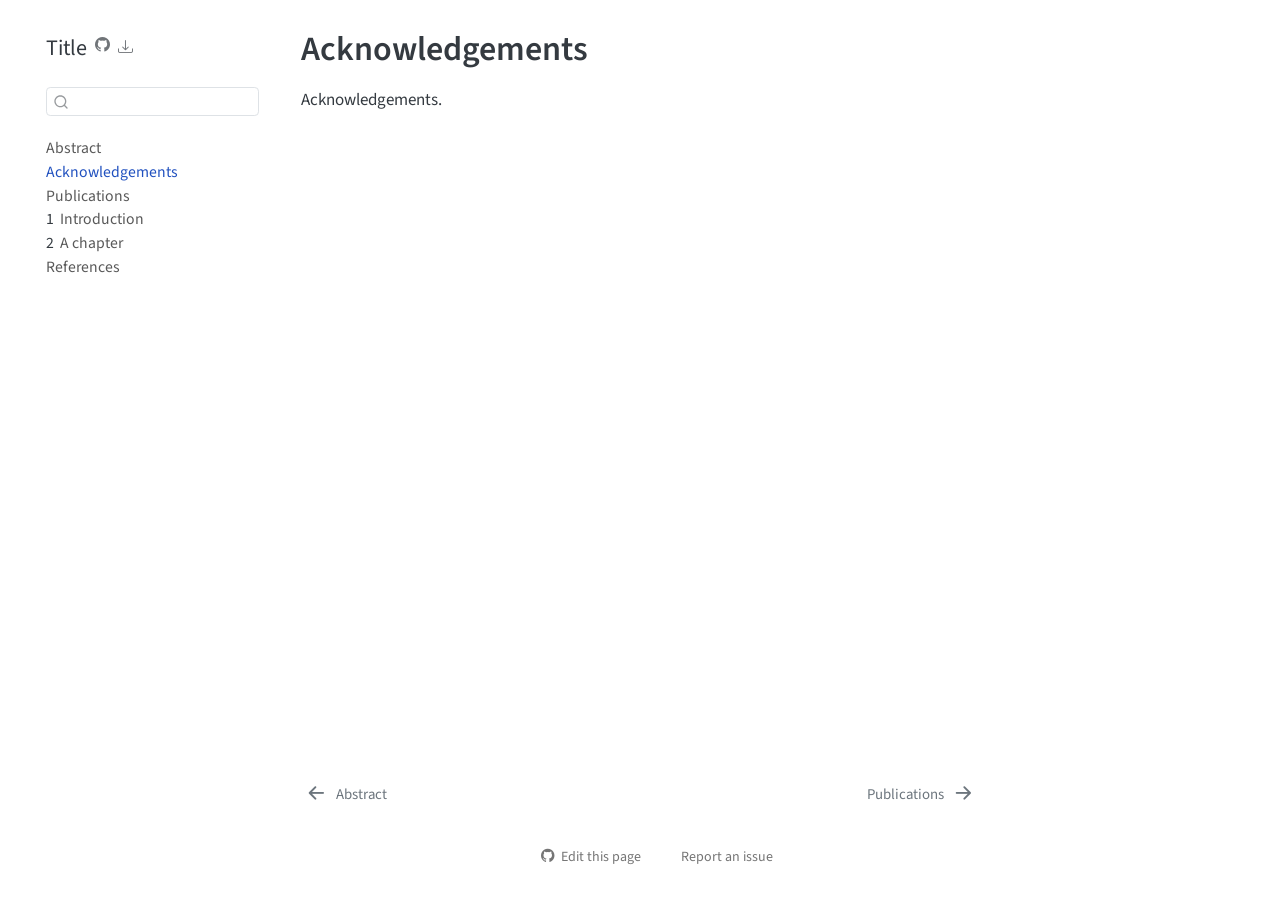
==== acknowledgements.html @ a0afe53c "deploy: e8bceeb4432bc8965a6235ccd504f57ce8adf766" ====
<!DOCTYPE html>
<html xmlns="http://www.w3.org/1999/xhtml" lang="en" xml:lang="en"><head>

<meta charset="utf-8">
<meta name="generator" content="quarto-1.6.39">

<meta name="viewport" content="width=device-width, initial-scale=1.0, user-scalable=yes">


<title>Acknowledgements – Title</title>
<style>
code{white-space: pre-wrap;}
span.smallcaps{font-variant: small-caps;}
div.columns{display: flex; gap: min(4vw, 1.5em);}
div.column{flex: auto; overflow-x: auto;}
div.hanging-indent{margin-left: 1.5em; text-indent: -1.5em;}
ul.task-list{list-style: none;}
ul.task-list li input[type="checkbox"] {
  width: 0.8em;
  margin: 0 0.8em 0.2em -1em; /* quarto-specific, see https://github.com/quarto-dev/quarto-cli/issues/4556 */ 
  vertical-align: middle;
}
</style>


<script src="site_libs/quarto-nav/quarto-nav.js"></script>
<script src="site_libs/quarto-nav/headroom.min.js"></script>
<script src="site_libs/clipboard/clipboard.min.js"></script>
<script src="site_libs/quarto-search/autocomplete.umd.js"></script>
<script src="site_libs/quarto-search/fuse.min.js"></script>
<script src="site_libs/quarto-search/quarto-search.js"></script>
<meta name="quarto:offset" content="./">
<link href="./publications.html" rel="next">
<link href="./index.html" rel="prev">
<script src="site_libs/quarto-html/quarto.js"></script>
<script src="site_libs/quarto-html/popper.min.js"></script>
<script src="site_libs/quarto-html/tippy.umd.min.js"></script>
<script src="site_libs/quarto-html/anchor.min.js"></script>
<link href="site_libs/quarto-html/tippy.css" rel="stylesheet">
<link href="site_libs/quarto-html/quarto-syntax-highlighting-e26003cea8cd680ca0c55a263523d882.css" rel="stylesheet" id="quarto-text-highlighting-styles">
<script src="site_libs/bootstrap/bootstrap.min.js"></script>
<link href="site_libs/bootstrap/bootstrap-icons.css" rel="stylesheet">
<link href="site_libs/bootstrap/bootstrap-4c4f62826f3a4cb0964c970e3b1a35b2.min.css" rel="stylesheet" append-hash="true" id="quarto-bootstrap" data-mode="light">
<script id="quarto-search-options" type="application/json">{
  "location": "sidebar",
  "copy-button": false,
  "collapse-after": 3,
  "panel-placement": "start",
  "type": "textbox",
  "limit": 50,
  "keyboard-shortcut": [
    "f",
    "/",
    "s"
  ],
  "show-item-context": false,
  "language": {
    "search-no-results-text": "No results",
    "search-matching-documents-text": "matching documents",
    "search-copy-link-title": "Copy link to search",
    "search-hide-matches-text": "Hide additional matches",
    "search-more-match-text": "more match in this document",
    "search-more-matches-text": "more matches in this document",
    "search-clear-button-title": "Clear",
    "search-text-placeholder": "",
    "search-detached-cancel-button-title": "Cancel",
    "search-submit-button-title": "Submit",
    "search-label": "Search"
  }
}</script>
<script async="" src="https://hypothes.is/embed.js"></script>
<script>
  window.document.addEventListener("DOMContentLoaded", function (_event) {
    document.body.classList.add('hypothesis-enabled');
  });
</script>


</head>

<body class="nav-sidebar floating">

<div id="quarto-search-results"></div>
  <header id="quarto-header" class="headroom fixed-top">
  <nav class="quarto-secondary-nav">
    <div class="container-fluid d-flex">
      <button type="button" class="quarto-btn-toggle btn" data-bs-toggle="collapse" role="button" data-bs-target=".quarto-sidebar-collapse-item" aria-controls="quarto-sidebar" aria-expanded="false" aria-label="Toggle sidebar navigation" onclick="if (window.quartoToggleHeadroom) { window.quartoToggleHeadroom(); }">
        <i class="bi bi-layout-text-sidebar-reverse"></i>
      </button>
        <nav class="quarto-page-breadcrumbs" aria-label="breadcrumb"><ol class="breadcrumb"><li class="breadcrumb-item"><a href="./acknowledgements.html">Acknowledgements</a></li></ol></nav>
        <a class="flex-grow-1" role="navigation" data-bs-toggle="collapse" data-bs-target=".quarto-sidebar-collapse-item" aria-controls="quarto-sidebar" aria-expanded="false" aria-label="Toggle sidebar navigation" onclick="if (window.quartoToggleHeadroom) { window.quartoToggleHeadroom(); }">      
        </a>
      <button type="button" class="btn quarto-search-button" aria-label="Search" onclick="window.quartoOpenSearch();">
        <i class="bi bi-search"></i>
      </button>
    </div>
  </nav>
</header>
<!-- content -->
<div id="quarto-content" class="quarto-container page-columns page-rows-contents page-layout-article">
<!-- sidebar -->
  <nav id="quarto-sidebar" class="sidebar collapse collapse-horizontal quarto-sidebar-collapse-item sidebar-navigation floating overflow-auto">
    <div class="pt-lg-2 mt-2 text-left sidebar-header">
    <div class="sidebar-title mb-0 py-0">
      <a href="./">Title</a> 
        <div class="sidebar-tools-main">
    <a href="https://github.com/haiiliin/quarto-polyu-thesis" title="Source Code" class="quarto-navigation-tool px-1" aria-label="Source Code"><i class="bi bi-github"></i></a>
    <div class="dropdown">
      <a href="" title="Download" id="quarto-navigation-tool-dropdown-0" class="quarto-navigation-tool dropdown-toggle px-1" data-bs-toggle="dropdown" aria-expanded="false" role="link" aria-label="Download"><i class="bi bi-download"></i></a>
      <ul class="dropdown-menu" aria-labelledby="quarto-navigation-tool-dropdown-0">
          <li>
            <a class="dropdown-item sidebar-tools-main-item" href="./polyu-thesis.pdf">
              <i class="bi bi-file-pdf pe-1"></i>
            Download PDF
            </a>
          </li>
          <li>
            <a class="dropdown-item sidebar-tools-main-item" href="./polyu-thesis.docx">
              <i class="bi bi-file-word pe-1"></i>
            Download Docx
            </a>
          </li>
      </ul>
    </div>
</div>
    </div>
      </div>
        <div class="mt-2 flex-shrink-0 align-items-center">
        <div class="sidebar-search">
        <div id="quarto-search" class="" title="Search"></div>
        </div>
        </div>
    <div class="sidebar-menu-container"> 
    <ul class="list-unstyled mt-1">
        <li class="sidebar-item">
  <div class="sidebar-item-container"> 
  <a href="./index.html" class="sidebar-item-text sidebar-link">
 <span class="menu-text">Abstract</span></a>
  </div>
</li>
        <li class="sidebar-item">
  <div class="sidebar-item-container"> 
  <a href="./acknowledgements.html" class="sidebar-item-text sidebar-link active">
 <span class="menu-text">Acknowledgements</span></a>
  </div>
</li>
        <li class="sidebar-item">
  <div class="sidebar-item-container"> 
  <a href="./publications.html" class="sidebar-item-text sidebar-link">
 <span class="menu-text">Publications</span></a>
  </div>
</li>
        <li class="sidebar-item">
  <div class="sidebar-item-container"> 
  <a href="./chapters/01-introduction.html" class="sidebar-item-text sidebar-link">
 <span class="menu-text"><span class="chapter-number">1</span>&nbsp; <span class="chapter-title">Introduction</span></span></a>
  </div>
</li>
        <li class="sidebar-item">
  <div class="sidebar-item-container"> 
  <a href="./chapters/02-chapter-2.html" class="sidebar-item-text sidebar-link">
 <span class="menu-text"><span class="chapter-number">2</span>&nbsp; <span class="chapter-title">A chapter</span></span></a>
  </div>
</li>
        <li class="sidebar-item">
  <div class="sidebar-item-container"> 
  <a href="./references.html" class="sidebar-item-text sidebar-link">
 <span class="menu-text">References</span></a>
  </div>
</li>
    </ul>
    </div>
</nav>
<div id="quarto-sidebar-glass" class="quarto-sidebar-collapse-item" data-bs-toggle="collapse" data-bs-target=".quarto-sidebar-collapse-item"></div>
<!-- margin-sidebar -->
    <div id="quarto-margin-sidebar" class="sidebar margin-sidebar zindex-bottom">
        
    </div>
<!-- main -->
<main class="content" id="quarto-document-content">

<header id="title-block-header" class="quarto-title-block default">
<div class="quarto-title">
<h1 class="title">Acknowledgements</h1>
</div>



<div class="quarto-title-meta">

    
  
    
  </div>
  


</header>


<p>Acknowledgements.</p>



</main> <!-- /main -->
<script id="quarto-html-after-body" type="application/javascript">
window.document.addEventListener("DOMContentLoaded", function (event) {
  const toggleBodyColorMode = (bsSheetEl) => {
    const mode = bsSheetEl.getAttribute("data-mode");
    const bodyEl = window.document.querySelector("body");
    if (mode === "dark") {
      bodyEl.classList.add("quarto-dark");
      bodyEl.classList.remove("quarto-light");
    } else {
      bodyEl.classList.add("quarto-light");
      bodyEl.classList.remove("quarto-dark");
    }
  }
  const toggleBodyColorPrimary = () => {
    const bsSheetEl = window.document.querySelector("link#quarto-bootstrap");
    if (bsSheetEl) {
      toggleBodyColorMode(bsSheetEl);
    }
  }
  toggleBodyColorPrimary();  
  const icon = "";
  const anchorJS = new window.AnchorJS();
  anchorJS.options = {
    placement: 'right',
    icon: icon
  };
  anchorJS.add('.anchored');
  const isCodeAnnotation = (el) => {
    for (const clz of el.classList) {
      if (clz.startsWith('code-annotation-')) {                     
        return true;
      }
    }
    return false;
  }
  const onCopySuccess = function(e) {
    // button target
    const button = e.trigger;
    // don't keep focus
    button.blur();
    // flash "checked"
    button.classList.add('code-copy-button-checked');
    var currentTitle = button.getAttribute("title");
    button.setAttribute("title", "Copied!");
    let tooltip;
    if (window.bootstrap) {
      button.setAttribute("data-bs-toggle", "tooltip");
      button.setAttribute("data-bs-placement", "left");
      button.setAttribute("data-bs-title", "Copied!");
      tooltip = new bootstrap.Tooltip(button, 
        { trigger: "manual", 
          customClass: "code-copy-button-tooltip",
          offset: [0, -8]});
      tooltip.show();    
    }
    setTimeout(function() {
      if (tooltip) {
        tooltip.hide();
        button.removeAttribute("data-bs-title");
        button.removeAttribute("data-bs-toggle");
        button.removeAttribute("data-bs-placement");
      }
      button.setAttribute("title", currentTitle);
      button.classList.remove('code-copy-button-checked');
    }, 1000);
    // clear code selection
    e.clearSelection();
  }
  const getTextToCopy = function(trigger) {
      const codeEl = trigger.previousElementSibling.cloneNode(true);
      for (const childEl of codeEl.children) {
        if (isCodeAnnotation(childEl)) {
          childEl.remove();
        }
      }
      return codeEl.innerText;
  }
  const clipboard = new window.ClipboardJS('.code-copy-button:not([data-in-quarto-modal])', {
    text: getTextToCopy
  });
  clipboard.on('success', onCopySuccess);
  if (window.document.getElementById('quarto-embedded-source-code-modal')) {
    const clipboardModal = new window.ClipboardJS('.code-copy-button[data-in-quarto-modal]', {
      text: getTextToCopy,
      container: window.document.getElementById('quarto-embedded-source-code-modal')
    });
    clipboardModal.on('success', onCopySuccess);
  }
    var localhostRegex = new RegExp(/^(?:http|https):\/\/localhost\:?[0-9]*\//);
    var mailtoRegex = new RegExp(/^mailto:/);
      var filterRegex = new RegExp('/' + window.location.host + '/');
    var isInternal = (href) => {
        return filterRegex.test(href) || localhostRegex.test(href) || mailtoRegex.test(href);
    }
    // Inspect non-navigation links and adorn them if external
 	var links = window.document.querySelectorAll('a[href]:not(.nav-link):not(.navbar-brand):not(.toc-action):not(.sidebar-link):not(.sidebar-item-toggle):not(.pagination-link):not(.no-external):not([aria-hidden]):not(.dropdown-item):not(.quarto-navigation-tool):not(.about-link)');
    for (var i=0; i<links.length; i++) {
      const link = links[i];
      if (!isInternal(link.href)) {
        // undo the damage that might have been done by quarto-nav.js in the case of
        // links that we want to consider external
        if (link.dataset.originalHref !== undefined) {
          link.href = link.dataset.originalHref;
        }
          // target, if specified
          link.setAttribute("target", "_blank");
          if (link.getAttribute("rel") === null) {
            link.setAttribute("rel", "noopener");
          }
      }
    }
  function tippyHover(el, contentFn, onTriggerFn, onUntriggerFn) {
    const config = {
      allowHTML: true,
      maxWidth: 500,
      delay: 100,
      arrow: false,
      appendTo: function(el) {
          return el.parentElement;
      },
      interactive: true,
      interactiveBorder: 10,
      theme: 'quarto',
      placement: 'bottom-start',
    };
    if (contentFn) {
      config.content = contentFn;
    }
    if (onTriggerFn) {
      config.onTrigger = onTriggerFn;
    }
    if (onUntriggerFn) {
      config.onUntrigger = onUntriggerFn;
    }
    window.tippy(el, config); 
  }
  const noterefs = window.document.querySelectorAll('a[role="doc-noteref"]');
  for (var i=0; i<noterefs.length; i++) {
    const ref = noterefs[i];
    tippyHover(ref, function() {
      // use id or data attribute instead here
      let href = ref.getAttribute('data-footnote-href') || ref.getAttribute('href');
      try { href = new URL(href).hash; } catch {}
      const id = href.replace(/^#\/?/, "");
      const note = window.document.getElementById(id);
      if (note) {
        return note.innerHTML;
      } else {
        return "";
      }
    });
  }
  const xrefs = window.document.querySelectorAll('a.quarto-xref');
  const processXRef = (id, note) => {
    // Strip column container classes
    const stripColumnClz = (el) => {
      el.classList.remove("page-full", "page-columns");
      if (el.children) {
        for (const child of el.children) {
          stripColumnClz(child);
        }
      }
    }
    stripColumnClz(note)
    if (id === null || id.startsWith('sec-')) {
      // Special case sections, only their first couple elements
      const container = document.createElement("div");
      if (note.children && note.children.length > 2) {
        container.appendChild(note.children[0].cloneNode(true));
        for (let i = 1; i < note.children.length; i++) {
          const child = note.children[i];
          if (child.tagName === "P" && child.innerText === "") {
            continue;
          } else {
            container.appendChild(child.cloneNode(true));
            break;
          }
        }
        if (window.Quarto?.typesetMath) {
          window.Quarto.typesetMath(container);
        }
        return container.innerHTML
      } else {
        if (window.Quarto?.typesetMath) {
          window.Quarto.typesetMath(note);
        }
        return note.innerHTML;
      }
    } else {
      // Remove any anchor links if they are present
      const anchorLink = note.querySelector('a.anchorjs-link');
      if (anchorLink) {
        anchorLink.remove();
      }
      if (window.Quarto?.typesetMath) {
        window.Quarto.typesetMath(note);
      }
      if (note.classList.contains("callout")) {
        return note.outerHTML;
      } else {
        return note.innerHTML;
      }
    }
  }
  for (var i=0; i<xrefs.length; i++) {
    const xref = xrefs[i];
    tippyHover(xref, undefined, function(instance) {
      instance.disable();
      let url = xref.getAttribute('href');
      let hash = undefined; 
      if (url.startsWith('#')) {
        hash = url;
      } else {
        try { hash = new URL(url).hash; } catch {}
      }
      if (hash) {
        const id = hash.replace(/^#\/?/, "");
        const note = window.document.getElementById(id);
        if (note !== null) {
          try {
            const html = processXRef(id, note.cloneNode(true));
            instance.setContent(html);
          } finally {
            instance.enable();
            instance.show();
          }
        } else {
          // See if we can fetch this
          fetch(url.split('#')[0])
          .then(res => res.text())
          .then(html => {
            const parser = new DOMParser();
            const htmlDoc = parser.parseFromString(html, "text/html");
            const note = htmlDoc.getElementById(id);
            if (note !== null) {
              const html = processXRef(id, note);
              instance.setContent(html);
            } 
          }).finally(() => {
            instance.enable();
            instance.show();
          });
        }
      } else {
        // See if we can fetch a full url (with no hash to target)
        // This is a special case and we should probably do some content thinning / targeting
        fetch(url)
        .then(res => res.text())
        .then(html => {
          const parser = new DOMParser();
          const htmlDoc = parser.parseFromString(html, "text/html");
          const note = htmlDoc.querySelector('main.content');
          if (note !== null) {
            // This should only happen for chapter cross references
            // (since there is no id in the URL)
            // remove the first header
            if (note.children.length > 0 && note.children[0].tagName === "HEADER") {
              note.children[0].remove();
            }
            const html = processXRef(null, note);
            instance.setContent(html);
          } 
        }).finally(() => {
          instance.enable();
          instance.show();
        });
      }
    }, function(instance) {
    });
  }
      let selectedAnnoteEl;
      const selectorForAnnotation = ( cell, annotation) => {
        let cellAttr = 'data-code-cell="' + cell + '"';
        let lineAttr = 'data-code-annotation="' +  annotation + '"';
        const selector = 'span[' + cellAttr + '][' + lineAttr + ']';
        return selector;
      }
      const selectCodeLines = (annoteEl) => {
        const doc = window.document;
        const targetCell = annoteEl.getAttribute("data-target-cell");
        const targetAnnotation = annoteEl.getAttribute("data-target-annotation");
        const annoteSpan = window.document.querySelector(selectorForAnnotation(targetCell, targetAnnotation));
        const lines = annoteSpan.getAttribute("data-code-lines").split(",");
        const lineIds = lines.map((line) => {
          return targetCell + "-" + line;
        })
        let top = null;
        let height = null;
        let parent = null;
        if (lineIds.length > 0) {
            //compute the position of the single el (top and bottom and make a div)
            const el = window.document.getElementById(lineIds[0]);
            top = el.offsetTop;
            height = el.offsetHeight;
            parent = el.parentElement.parentElement;
          if (lineIds.length > 1) {
            const lastEl = window.document.getElementById(lineIds[lineIds.length - 1]);
            const bottom = lastEl.offsetTop + lastEl.offsetHeight;
            height = bottom - top;
          }
          if (top !== null && height !== null && parent !== null) {
            // cook up a div (if necessary) and position it 
            let div = window.document.getElementById("code-annotation-line-highlight");
            if (div === null) {
              div = window.document.createElement("div");
              div.setAttribute("id", "code-annotation-line-highlight");
              div.style.position = 'absolute';
              parent.appendChild(div);
            }
            div.style.top = top - 2 + "px";
            div.style.height = height + 4 + "px";
            div.style.left = 0;
            let gutterDiv = window.document.getElementById("code-annotation-line-highlight-gutter");
            if (gutterDiv === null) {
              gutterDiv = window.document.createElement("div");
              gutterDiv.setAttribute("id", "code-annotation-line-highlight-gutter");
              gutterDiv.style.position = 'absolute';
              const codeCell = window.document.getElementById(targetCell);
              const gutter = codeCell.querySelector('.code-annotation-gutter');
              gutter.appendChild(gutterDiv);
            }
            gutterDiv.style.top = top - 2 + "px";
            gutterDiv.style.height = height + 4 + "px";
          }
          selectedAnnoteEl = annoteEl;
        }
      };
      const unselectCodeLines = () => {
        const elementsIds = ["code-annotation-line-highlight", "code-annotation-line-highlight-gutter"];
        elementsIds.forEach((elId) => {
          const div = window.document.getElementById(elId);
          if (div) {
            div.remove();
          }
        });
        selectedAnnoteEl = undefined;
      };
        // Handle positioning of the toggle
    window.addEventListener(
      "resize",
      throttle(() => {
        elRect = undefined;
        if (selectedAnnoteEl) {
          selectCodeLines(selectedAnnoteEl);
        }
      }, 10)
    );
    function throttle(fn, ms) {
    let throttle = false;
    let timer;
      return (...args) => {
        if(!throttle) { // first call gets through
            fn.apply(this, args);
            throttle = true;
        } else { // all the others get throttled
            if(timer) clearTimeout(timer); // cancel #2
            timer = setTimeout(() => {
              fn.apply(this, args);
              timer = throttle = false;
            }, ms);
        }
      };
    }
      // Attach click handler to the DT
      const annoteDls = window.document.querySelectorAll('dt[data-target-cell]');
      for (const annoteDlNode of annoteDls) {
        annoteDlNode.addEventListener('click', (event) => {
          const clickedEl = event.target;
          if (clickedEl !== selectedAnnoteEl) {
            unselectCodeLines();
            const activeEl = window.document.querySelector('dt[data-target-cell].code-annotation-active');
            if (activeEl) {
              activeEl.classList.remove('code-annotation-active');
            }
            selectCodeLines(clickedEl);
            clickedEl.classList.add('code-annotation-active');
          } else {
            // Unselect the line
            unselectCodeLines();
            clickedEl.classList.remove('code-annotation-active');
          }
        });
      }
  const findCites = (el) => {
    const parentEl = el.parentElement;
    if (parentEl) {
      const cites = parentEl.dataset.cites;
      if (cites) {
        return {
          el,
          cites: cites.split(' ')
        };
      } else {
        return findCites(el.parentElement)
      }
    } else {
      return undefined;
    }
  };
  var bibliorefs = window.document.querySelectorAll('a[role="doc-biblioref"]');
  for (var i=0; i<bibliorefs.length; i++) {
    const ref = bibliorefs[i];
    const citeInfo = findCites(ref);
    if (citeInfo) {
      tippyHover(citeInfo.el, function() {
        var popup = window.document.createElement('div');
        citeInfo.cites.forEach(function(cite) {
          var citeDiv = window.document.createElement('div');
          citeDiv.classList.add('hanging-indent');
          citeDiv.classList.add('csl-entry');
          var biblioDiv = window.document.getElementById('ref-' + cite);
          if (biblioDiv) {
            citeDiv.innerHTML = biblioDiv.innerHTML;
          }
          popup.appendChild(citeDiv);
        });
        return popup.innerHTML;
      });
    }
  }
});
</script>
<nav class="page-navigation">
  <div class="nav-page nav-page-previous">
      <a href="./index.html" class="pagination-link" aria-label="Abstract">
        <i class="bi bi-arrow-left-short"></i> <span class="nav-page-text">Abstract</span>
      </a>          
  </div>
  <div class="nav-page nav-page-next">
      <a href="./publications.html" class="pagination-link" aria-label="Publications">
        <span class="nav-page-text">Publications</span> <i class="bi bi-arrow-right-short"></i>
      </a>
  </div>
</nav>
</div> <!-- /content -->




<footer class="footer"><div class="nav-footer"><div class="nav-footer-center"><div class="toc-actions"><ul><li><a href="https://github.com/haiiliin/quarto-polyu-thesis/edit/main/acknowledgements.qmd" class="toc-action"><i class="bi bi-github"></i>Edit this page</a></li><li><a href="https://github.com/haiiliin/quarto-polyu-thesis/issues/new" class="toc-action"><i class="bi empty"></i>Report an issue</a></li></ul></div></div></div></footer></body></html>
---- site_libs/quarto-html/tippy.css ----
.tippy-box[data-animation=fade][data-state=hidden]{opacity:0}[data-tippy-root]{max-width:calc(100vw - 10px)}.tippy-box{position:relative;background-color:#333;color:#fff;border-radius:4px;font-size:14px;line-height:1.4;white-space:normal;outline:0;transition-property:transform,visibility,opacity}.tippy-box[data-placement^=top]>.tippy-arrow{bottom:0}.tippy-box[data-placement^=top]>.tippy-arrow:before{bottom:-7px;left:0;border-width:8px 8px 0;border-top-color:initial;transform-origin:center top}.tippy-box[data-placement^=bottom]>.tippy-arrow{top:0}.tippy-box[data-placement^=bottom]>.tippy-arrow:before{top:-7px;left:0;border-width:0 8px 8px;border-bottom-color:initial;transform-origin:center bottom}.tippy-box[data-placement^=left]>.tippy-arrow{right:0}.tippy-box[data-placement^=left]>.tippy-arrow:before{border-width:8px 0 8px 8px;border-left-color:initial;right:-7px;transform-origin:center left}.tippy-box[data-placement^=right]>.tippy-arrow{left:0}.tippy-box[data-placement^=right]>.tippy-arrow:before{left:-7px;border-width:8px 8px 8px 0;border-right-color:initial;transform-origin:center right}.tippy-box[data-inertia][data-state=visible]{transition-timing-function:cubic-bezier(.54,1.5,.38,1.11)}.tippy-arrow{width:16px;height:16px;color:#333}.tippy-arrow:before{content:"";position:absolute;border-color:transparent;border-style:solid}.tippy-content{position:relative;padding:5px 9px;z-index:1}
---- site_libs/quarto-html/quarto-syntax-highlighting-e26003cea8cd680ca0c55a263523d882.css ----
/* quarto syntax highlight colors */
:root {
  --quarto-hl-ot-color: #003B4F;
  --quarto-hl-at-color: #657422;
  --quarto-hl-ss-color: #20794D;
  --quarto-hl-an-color: #5E5E5E;
  --quarto-hl-fu-color: #4758AB;
  --quarto-hl-st-color: #20794D;
  --quarto-hl-cf-color: #003B4F;
  --quarto-hl-op-color: #5E5E5E;
  --quarto-hl-er-color: #AD0000;
  --quarto-hl-bn-color: #AD0000;
  --quarto-hl-al-color: #AD0000;
  --quarto-hl-va-color: #111111;
  --quarto-hl-bu-color: inherit;
  --quarto-hl-ex-color: inherit;
  --quarto-hl-pp-color: #AD0000;
  --quarto-hl-in-color: #5E5E5E;
  --quarto-hl-vs-color: #20794D;
  --quarto-hl-wa-color: #5E5E5E;
  --quarto-hl-do-color: #5E5E5E;
  --quarto-hl-im-color: #00769E;
  --quarto-hl-ch-color: #20794D;
  --quarto-hl-dt-color: #AD0000;
  --quarto-hl-fl-color: #AD0000;
  --quarto-hl-co-color: #5E5E5E;
  --quarto-hl-cv-color: #5E5E5E;
  --quarto-hl-cn-color: #8f5902;
  --quarto-hl-sc-color: #5E5E5E;
  --quarto-hl-dv-color: #AD0000;
  --quarto-hl-kw-color: #003B4F;
}

/* other quarto variables */
:root {
  --quarto-font-monospace: SFMono-Regular, Menlo, Monaco, Consolas, "Liberation Mono", "Courier New", monospace;
}

pre > code.sourceCode > span {
  color: #003B4F;
}

code span {
  color: #003B4F;
}

code.sourceCode > span {
  color: #003B4F;
}

div.sourceCode,
div.sourceCode pre.sourceCode {
  color: #003B4F;
}

code span.ot {
  color: #003B4F;
  font-style: inherit;
}

code span.at {
  color: #657422;
  font-style: inherit;
}

code span.ss {
  color: #20794D;
  font-style: inherit;
}

code span.an {
  color: #5E5E5E;
  font-style: inherit;
}

code span.fu {
  color: #4758AB;
  font-style: inherit;
}

code span.st {
  color: #20794D;
  font-style: inherit;
}

code span.cf {
  color: #003B4F;
  font-weight: bold;
  font-style: inherit;
}

code span.op {
  color: #5E5E5E;
  font-style: inherit;
}

code span.er {
  color: #AD0000;
  font-style: inherit;
}

code span.bn {
  color: #AD0000;
  font-style: inherit;
}

code span.al {
  color: #AD0000;
  font-style: inherit;
}

code span.va {
  color: #111111;
  font-style: inherit;
}

code span.bu {
  font-style: inherit;
}

code span.ex {
  font-style: inherit;
}

code span.pp {
  color: #AD0000;
  font-style: inherit;
}

code span.in {
  color: #5E5E5E;
  font-style: inherit;
}

code span.vs {
  color: #20794D;
  font-style: inherit;
}

code span.wa {
  color: #5E5E5E;
  font-style: italic;
}

code span.do {
  color: #5E5E5E;
  font-style: italic;
}

code span.im {
  color: #00769E;
  font-style: inherit;
}

code span.ch {
  color: #20794D;
  font-style: inherit;
}

code span.dt {
  color: #AD0000;
  font-style: inherit;
}

code span.fl {
  color: #AD0000;
  font-style: inherit;
}

code span.co {
  color: #5E5E5E;
  font-style: inherit;
}

code span.cv {
  color: #5E5E5E;
  font-style: italic;
}

code span.cn {
  color: #8f5902;
  font-style: inherit;
}

code span.sc {
  color: #5E5E5E;
  font-style: inherit;
}

code span.dv {
  color: #AD0000;
  font-style: inherit;
}

code span.kw {
  color: #003B4F;
  font-weight: bold;
  font-style: inherit;
}

.prevent-inlining {
  content: "</";
}

/*# sourceMappingURL=e90e9ab646ea9b1aaa61e089606e0f97.css.map */
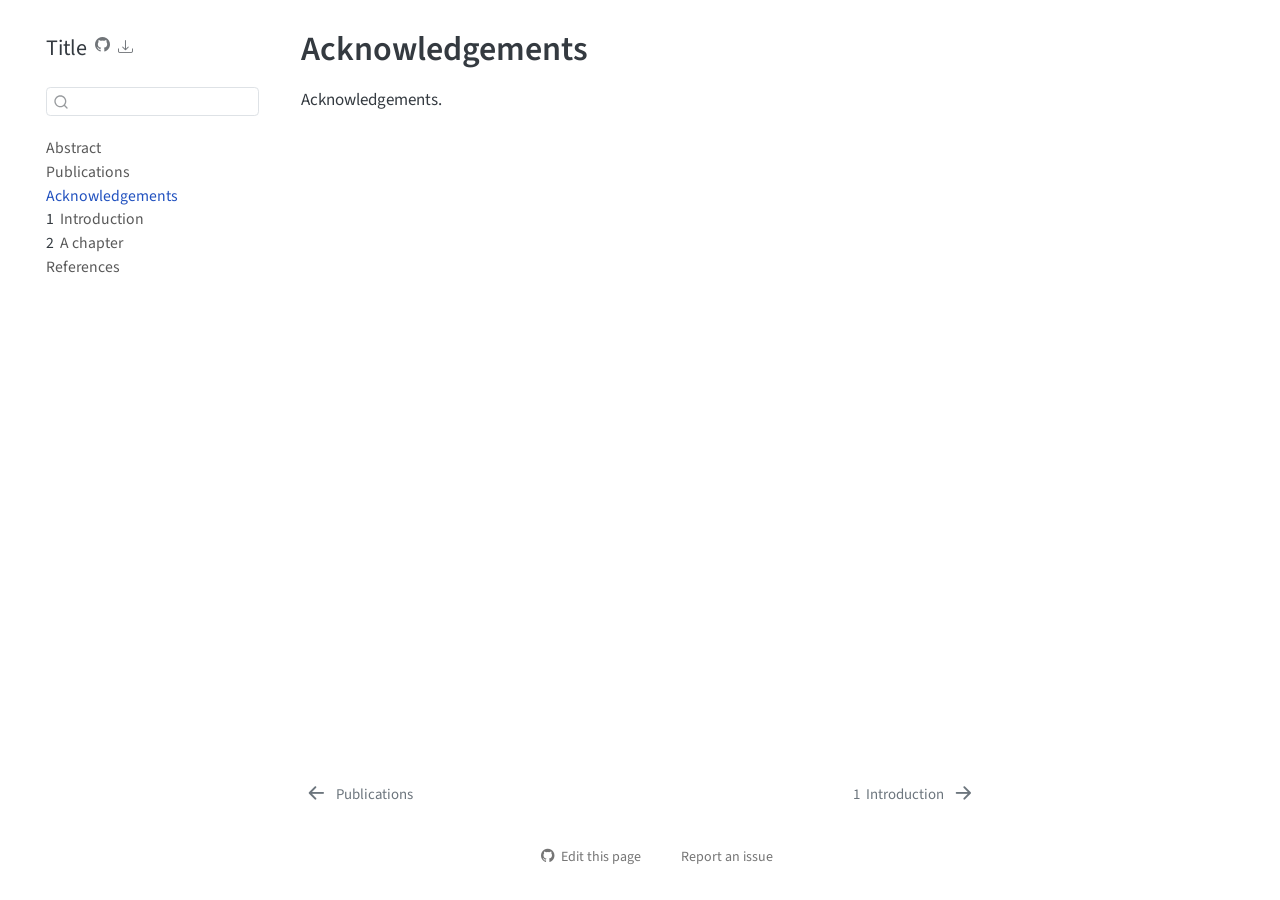
==== commit f2a92da9: "deploy: 723b7b8c2f58aa8857aa850e299cc87dfb15606d" ====
--- a/acknowledgements.html
+++ b/acknowledgements.html
@@ -30,8 +30,8 @@
 <script src="site_libs/quarto-search/fuse.min.js"></script>
 <script src="site_libs/quarto-search/quarto-search.js"></script>
 <meta name="quarto:offset" content="./">
-<link href="./publications.html" rel="next">
-<link href="./index.html" rel="prev">
+<link href="./chapters/01-introduction.html" rel="next">
+<link href="./publications.html" rel="prev">
 <script src="site_libs/quarto-html/quarto.js"></script>
 <script src="site_libs/quarto-html/popper.min.js"></script>
 <script src="site_libs/quarto-html/tippy.umd.min.js"></script>
@@ -40,7 +40,7 @@
 <link href="site_libs/quarto-html/quarto-syntax-highlighting-e26003cea8cd680ca0c55a263523d882.css" rel="stylesheet" id="quarto-text-highlighting-styles">
 <script src="site_libs/bootstrap/bootstrap.min.js"></script>
 <link href="site_libs/bootstrap/bootstrap-icons.css" rel="stylesheet">
-<link href="site_libs/bootstrap/bootstrap-4c4f62826f3a4cb0964c970e3b1a35b2.min.css" rel="stylesheet" append-hash="true" id="quarto-bootstrap" data-mode="light">
+<link href="site_libs/bootstrap/bootstrap-ce7c4e5ed25d5d78f907bd603937bd55.min.css" rel="stylesheet" append-hash="true" id="quarto-bootstrap" data-mode="light">
 <script id="quarto-search-options" type="application/json">{
   "location": "sidebar",
   "copy-button": false,
@@ -140,14 +140,14 @@
 </li>
         <li class="sidebar-item">
   <div class="sidebar-item-container"> 
-  <a href="./acknowledgements.html" class="sidebar-item-text sidebar-link active">
- <span class="menu-text">Acknowledgements</span></a>
+  <a href="./publications.html" class="sidebar-item-text sidebar-link">
+ <span class="menu-text">Publications</span></a>
   </div>
 </li>
         <li class="sidebar-item">
   <div class="sidebar-item-container"> 
-  <a href="./publications.html" class="sidebar-item-text sidebar-link">
- <span class="menu-text">Publications</span></a>
+  <a href="./acknowledgements.html" class="sidebar-item-text sidebar-link active">
+ <span class="menu-text">Acknowledgements</span></a>
   </div>
 </li>
         <li class="sidebar-item">
@@ -199,6 +199,7 @@
 
 
 <p>Acknowledgements.</p>
+<div style="page-break-after: always;"></div>
 
 
 
@@ -627,13 +628,13 @@
 </script>
 <nav class="page-navigation">
   <div class="nav-page nav-page-previous">
-      <a href="./index.html" class="pagination-link" aria-label="Abstract">
-        <i class="bi bi-arrow-left-short"></i> <span class="nav-page-text">Abstract</span>
+      <a href="./publications.html" class="pagination-link" aria-label="Publications">
+        <i class="bi bi-arrow-left-short"></i> <span class="nav-page-text">Publications</span>
       </a>          
   </div>
   <div class="nav-page nav-page-next">
-      <a href="./publications.html" class="pagination-link" aria-label="Publications">
-        <span class="nav-page-text">Publications</span> <i class="bi bi-arrow-right-short"></i>
+      <a href="./chapters/01-introduction.html" class="pagination-link" aria-label="Introduction">
+        <span class="nav-page-text"><span class="chapter-number">1</span>&nbsp; <span class="chapter-title">Introduction</span></span> <i class="bi bi-arrow-right-short"></i>
       </a>
   </div>
 </nav>
